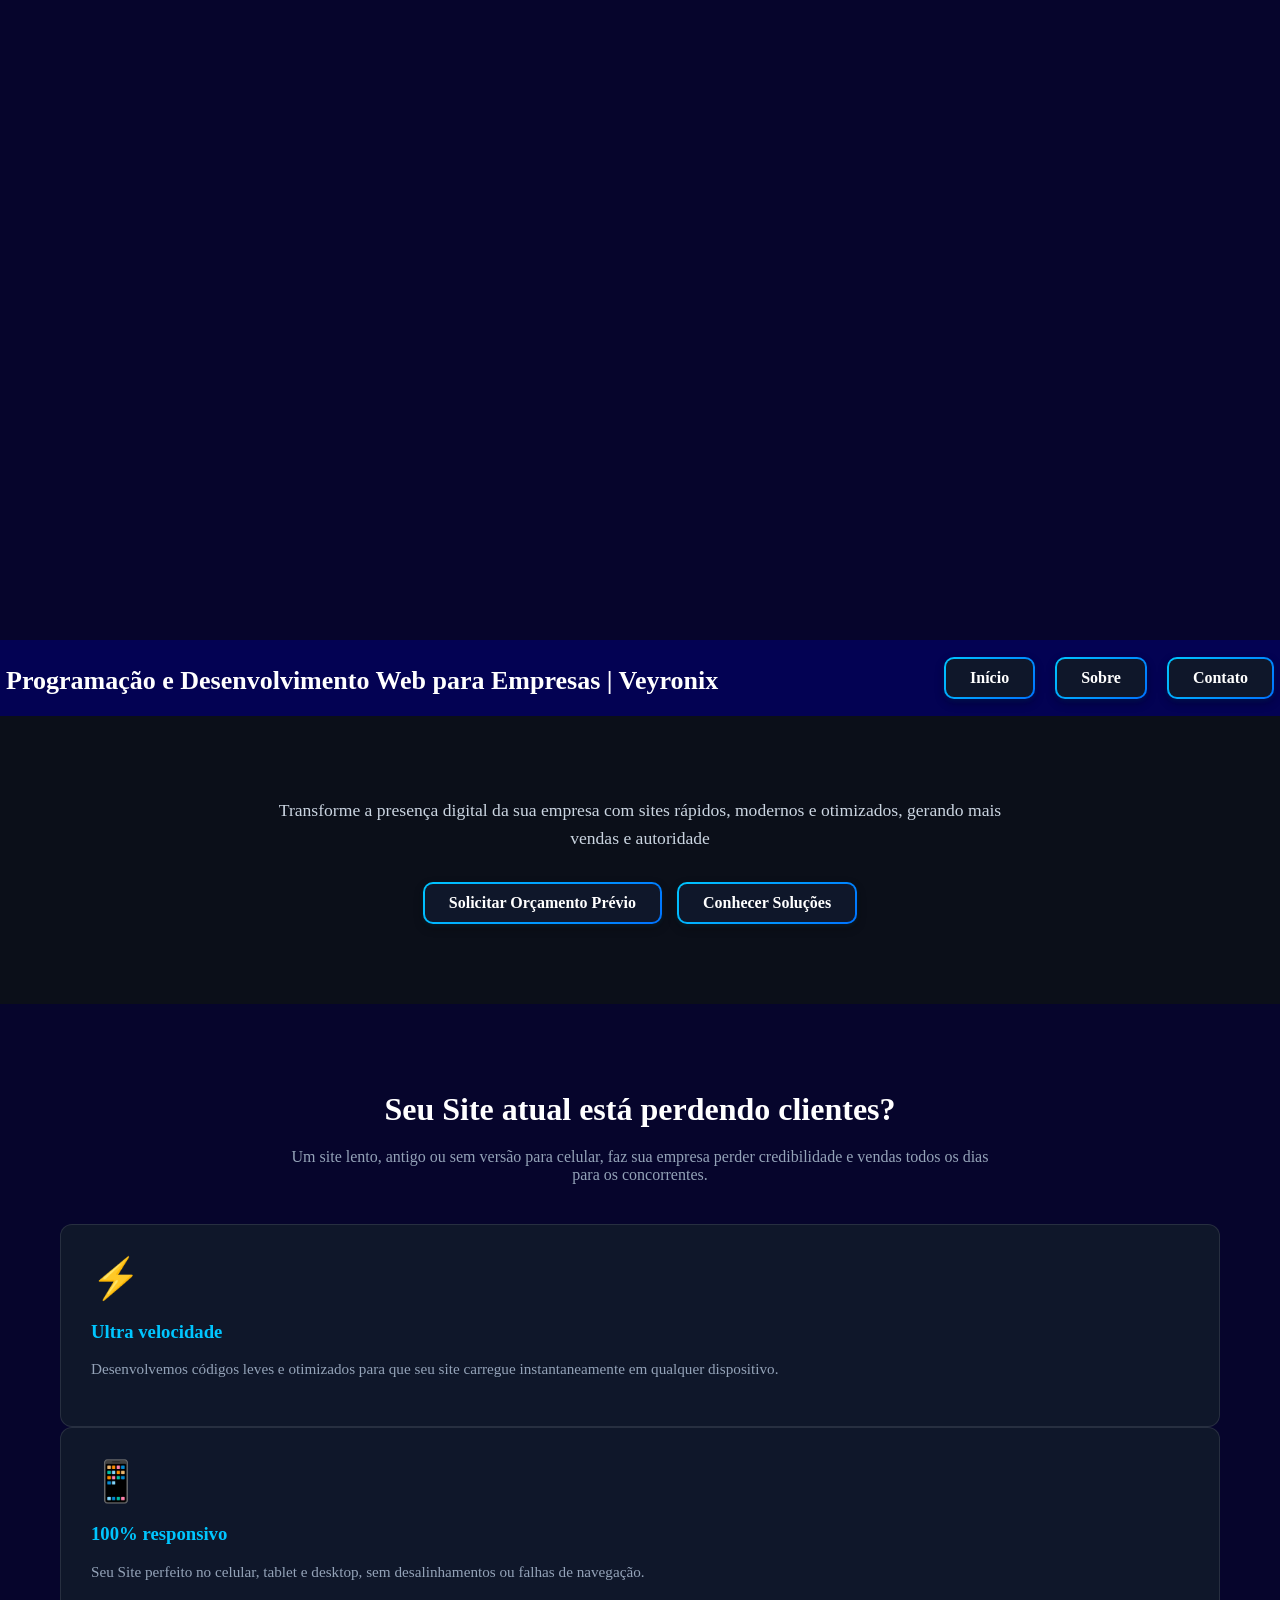
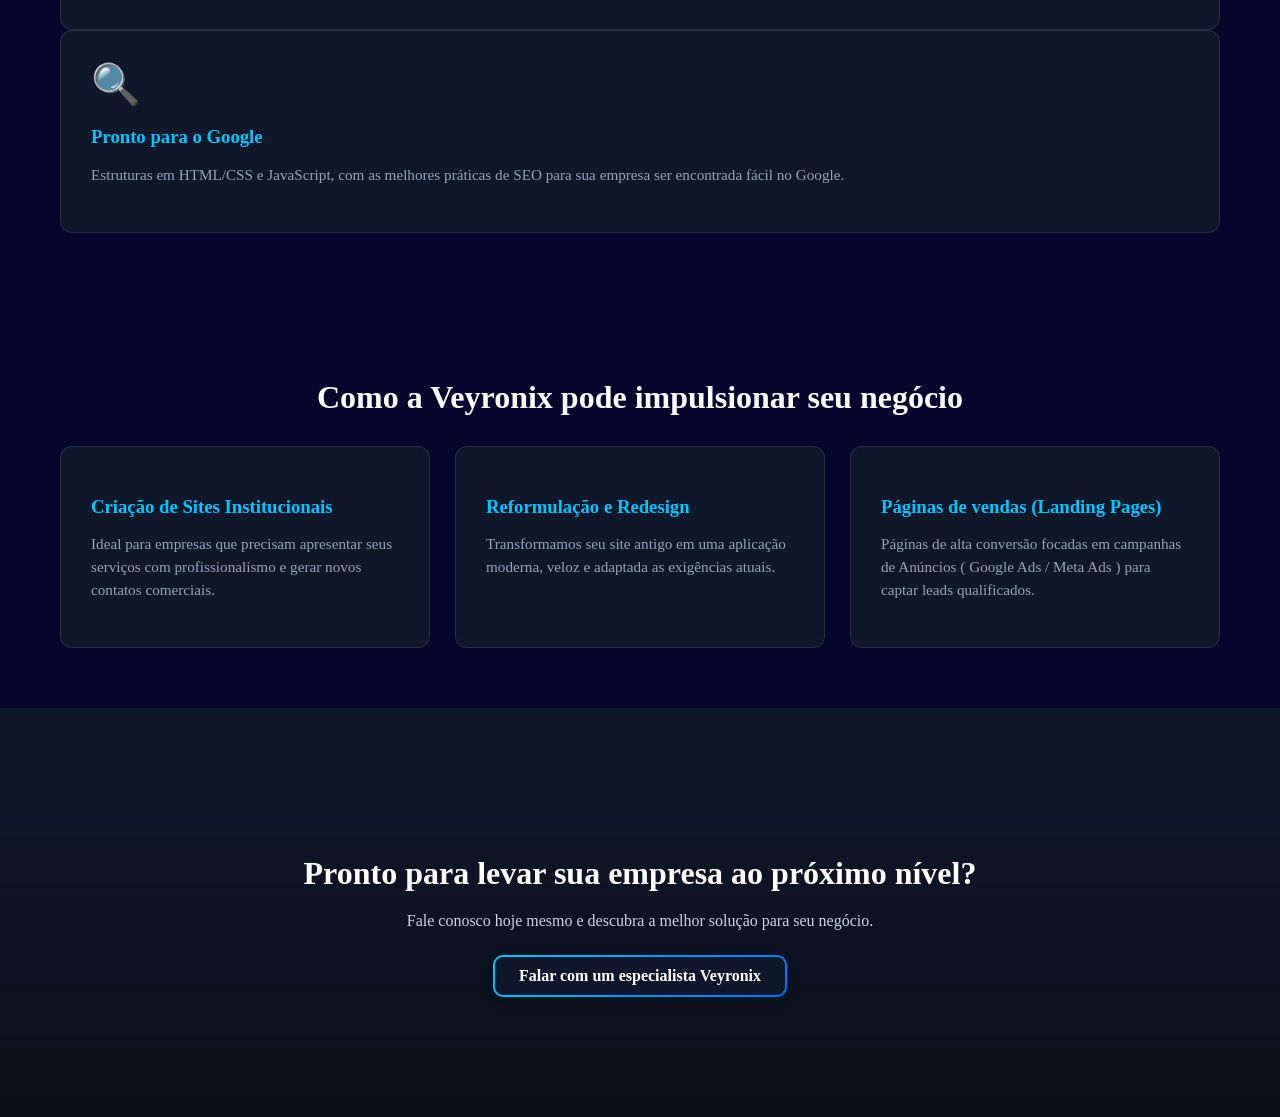
==== index.html @ aed16394 "Primeira versão Veyronix Performance" ====
<!DOCTYPE html>
<html lang="pt-br">

<head>
    <meta charset="UTF-8">
    <meta name="viewport" content="width=device-width, initial-scale=1.0">
    <meta name="description"
        content="A Veyronix é uma empresa especializada em criação de sites profissionais e programação web. Oferecemos soluções personalizadas para empresas que desejam se destacar online.">
    <title>Criação de Sites Profissionais e Programação Web | Veyronix</title>
    <link rel="stylesheet" href="./css/style.css">
</head>

<section>
    <div>
        <video src="./video/banner/veyronixperformance.mp4" autoplay muted loop class="banner-video"></video>

        <nav class="menu">
            <h1 class="menu-title">Programação e Desenvolvimento Web para Empresas | Veyronix</h1>
            <ul class="menu-list">
                <li><a href="./" class="btn-nav">Início</a></li>
                <li><a href="./sobre.html" class="btn-nav">Sobre</a></li>
                <li><a href="./contato.html" class="btn-nav">Contato</a></li>
            </ul>
        </nav>
    </div>
</section>
<section class="hero-section">
    <div class="hero-container">
        <p class="hero-subtitle">
            Transforme a presença digital da sua empresa com sites rápidos, modernos e otimizados, gerando mais vendas
            e autoridade
        </p>

        <div class="hero-buttons">
            <a href="https://wa.me/999999999" target="_blank" class="btn-hero">Solicitar Orçamento Prévio</a>
            <a href="#diferenciais" class="btn-outline">Conhecer Soluções</a>
        </div>
    </div>
</section>

<section class="problema-solucao">
    <div class="container">
        <h2>Seu Site atual está perdendo clientes?</h2>
        <p class="secao-descricao">
            Um site lento, antigo ou sem versão para celular, faz sua empresa perder credibilidade e vendas todos os
            dias para os concorrentes.
        </p>

        <div class="card">
            <div class="card-icon">⚡</div>
            <h3>Ultra velocidade</h3>
            <p>Desenvolvemos códigos leves e otimizados para que seu site carregue instantaneamente em qualquer
                dispositivo.</p>
        </div>

        <div class="card">
            <div class="card-icon">📱</div>
            <h3>100% responsivo</h3>
            <p>Seu Site perfeito no celular, tablet e desktop, sem desalinhamentos ou falhas de navegação.</p>
        </div>

        <div class="card">
            <div class="card-icon">🔍</div>
            <h3>Pronto para o Google</h3>
            <p>Estruturas em HTML/CSS e JavaScript, com as melhores práticas de SEO para sua empresa ser encontrada
                fácil no Google.</p>
        </div>
    </div>
    </div>
</section>

<section class="servicos" id="diferenciais">
    <div class="container">
        <h2>Como a Veyronix pode impulsionar seu negócio</h2>

        <div class="servicos-grid">
            <div class="servico-item">
                <h3>Criação de Sites Institucionais</h3>
                <p>Ideal para empresas que precisam apresentar seus serviços com profissionalismo e gerar novos contatos
                    comerciais.</p>
            </div>

            <div class="servico-item">
                <h3>Reformulação e Redesign</h3>
                <p>Transformamos seu site antigo em uma aplicação moderna, veloz e adaptada as exigências atuais.</p>
            </div>

            <div class="servico-item">
                <h3>Páginas de vendas (Landing Pages)</h3>
                <p>Páginas de alta conversão focadas em campanhas de Anúncios ( Google Ads / Meta Ads ) para captar
                    leads qualificados.</p>
            </div>
        </div>
    </div>
</section>

<section class="cta-final">
    <div class="container">
        <h2>Pronto para levar sua empresa ao próximo nível?</h2>
        <p>Fale conosco hoje mesmo e descubra a melhor solução para seu negócio.</p>
        <a href="https://wa.me/9999999" target="_blank" class="btn-hero">Falar com um especialista Veyronix</a>
    </div>
</section>

</html>
---- css/style.css ----
*,
*::before,
*::after {
    box-sizing: border-box;
}

body {
    margin: 0;
    padding: 0;
    background-color: rgb(6, 5, 44)
}

.banner-video {
    margin-top: 0;
    padding: 0;
    width: 100%;
    display: block;
}

.menu {
    display: flex;
    align-items: center;
    justify-content: space-between;
    width: 100%;
    margin-top: 0;
    padding: 0;
    background-color: rgb(3, 2, 83);
}

.menu-list {
    display: flex;
    list-style: none;
    margin: 0;
    padding: 0;
    padding-right: 6px;
    gap: 20px;
    color: white;
}

.menu-title {
    font-size: 26px;
    color: white;
    padding-left: 6px;
    margin-bottom: 20px;
}

.btn-outline {
    color: white;
    background-color: #0f172a;
    border: 2px solid transparent;

    background-image: linear-gradient(#0f172a, #0f172a), linear-gradient(135deg, #00c6ff, #0072ff);
    background-origin: border-box;
    background-clip: padding-box, border-box;

    padding: 10px 24px;
    border-radius: 10px;
    text-decoration: none;
    font-weight: 600;
    display: inline-block;

    box-shadow: 0 4px 10px rgba(0, 0, 0, 0.3), 0 2px 4px rgba(0, 198, 255, 0.1);

    transition: all 0.25s ease-in-out;
}

.btn-outline:hover {
    transform: translateY(-3px);

    box-shadow: 0 8px 20px rgba(0, 114, 255, 0.4), 0 0 12px rgba(0, 192, 255, 0.6);
}

.btn-hero {

    color: white;
    background-color: #0f172a;
    border: 2px solid transparent;

    background-image: linear-gradient(#0f172a, #0f172a), linear-gradient(135deg, #00c6ff, #0072ff);
    background-origin: border-box;
    background-clip: padding-box, border-box;

    padding: 10px 24px;
    border-radius: 10px;
    text-decoration: none;
    font-weight: 600;
    display: inline-block;

    box-shadow: 0 4px 10px rgba(0, 0, 0, 0.3), 0 2px 4px rgba(0, 198, 255, 0.1);

    transition: all 0.25s ease-in-out;

}

.btn-hero:hover {

    transform: translateY(-3px);

    box-shadow: 0 8px 20px rgba(0, 114, 255, 0.4), 0 0 12px rgba(0, 192, 255, 0.6);

}

.btn-nav {
    color: white;
    background-color: #0f172a;
    border: 2px solid transparent;

    background-image: linear-gradient(#0f172a, #0f172a), linear-gradient(135deg, #00c6ff, #0072ff);
    background-origin: border-box;
    background-clip: padding-box, border-box;

    padding: 10px 24px;
    border-radius: 10px;
    text-decoration: none;
    font-weight: 600;
    display: inline-block;

    box-shadow: 0 4px 10px rgba(0, 0, 0, 0.3), 0 2px 4px rgba(0, 198, 255, 0.1);

    transition: all 0.25s ease-in-out;


}

.btn-nav:hover {
    transform: translateY(-3px);

    box-shadow: 0 8px 20px rgba(0, 114, 255, 0.4), 0 0 12px rgba(0, 192, 255, 0.6);

}

.btn-nav:active {
    transform: translateY(-1px);
    box-shadow: 0 4px 10px rgba(0, 114, 255, 0.3);
}

@media (max-width: 768px) {
    .menu {
        width: 100%;
        flex-direction: column;
        padding: 10px;
    }

    .menu-title {
        font-size: 1.5rem;
    }

    .hero-buttons {
        flex-direction: column;
    }

    .btn-nav {
        flex-direction: column;
        width: 100%;
        gap: 10px;
        margin-top: 15px;
    }

    .btn-nav {
        display: block;
        text-align: center;
        width: 100%;
        box-sizing: border-box;
    }
}

/* Configurações Gerais de Seção */
.container {
    max-width: 1200px;
    margin: 0 auto;
    padding: 60px 20px;
}

h2 {
    text-align: center;
    font-size: 2rem;
    color: #ffffff;
    margin-bottom: 20px;
}

.secao-descricao {
    text-align: center;
    color: #94a3b8;
    max-width: 700px;
    margin: 0 auto 40px auto;
}

/* HERO SECTION (BANNER) */
.hero-section {
    padding: 80px 20px;
    text-align: center;
    background: #0b0f19;
    /* Fundo escuro ajustável */
}

.hero-title {
    font-size: 2.2rem;
    color: #ffffff;
    margin-bottom: 20px;
}

.hero-subtitle {
    font-size: 1.1rem;
    color: #cbd5e1;
    max-width: 750px;
    margin: 0 auto 30px auto;
    line-height: 1.6;
}

.hero-buttons {
    display: flex;
    justify-content: center;
    gap: 15px;
    flex-wrap: wrap;
}

/* CARDS E GRIDS */
.cards-grid,
.servicos-grid {
    display: grid;
    grid-template-columns: repeat(auto-fit, minmax(280px, 1fr));
    gap: 25px;
    margin-top: 30px;
}

.card,
.servico-item {
    background-color: #0f172a;
    border: 1px solid rgba(255, 255, 255, 0.1);
    border-radius: 12px;
    padding: 30px;
    transition: transform 0.3s ease;
}

.card:hover,
.servico-item:hover {
    transform: translateY(-5px);
    border-color: #00c6ff;
}

.card-icon {
    font-size: 2.5rem;
    margin-bottom: 15px;
}

.card h3,
.servico-item h3 {
    color: #00c6ff;
    margin-bottom: 10px;
}

.card p,
.servico-item p {
    color: #94a3b8;
    font-size: 0.95rem;
    line-height: 1.5;
}

/* CTA FINAL */
.cta-final {
    text-align: center;
    padding: 60px 20px;
    background: linear-gradient(180deg, #0f172a 0%, #0b0f19 100%);
    border-top: 1px solid rgba(255, 255, 255, 0.05);
}

.cta-final p {
    color: #cbd5e1;
    margin-bottom: 25px;
}
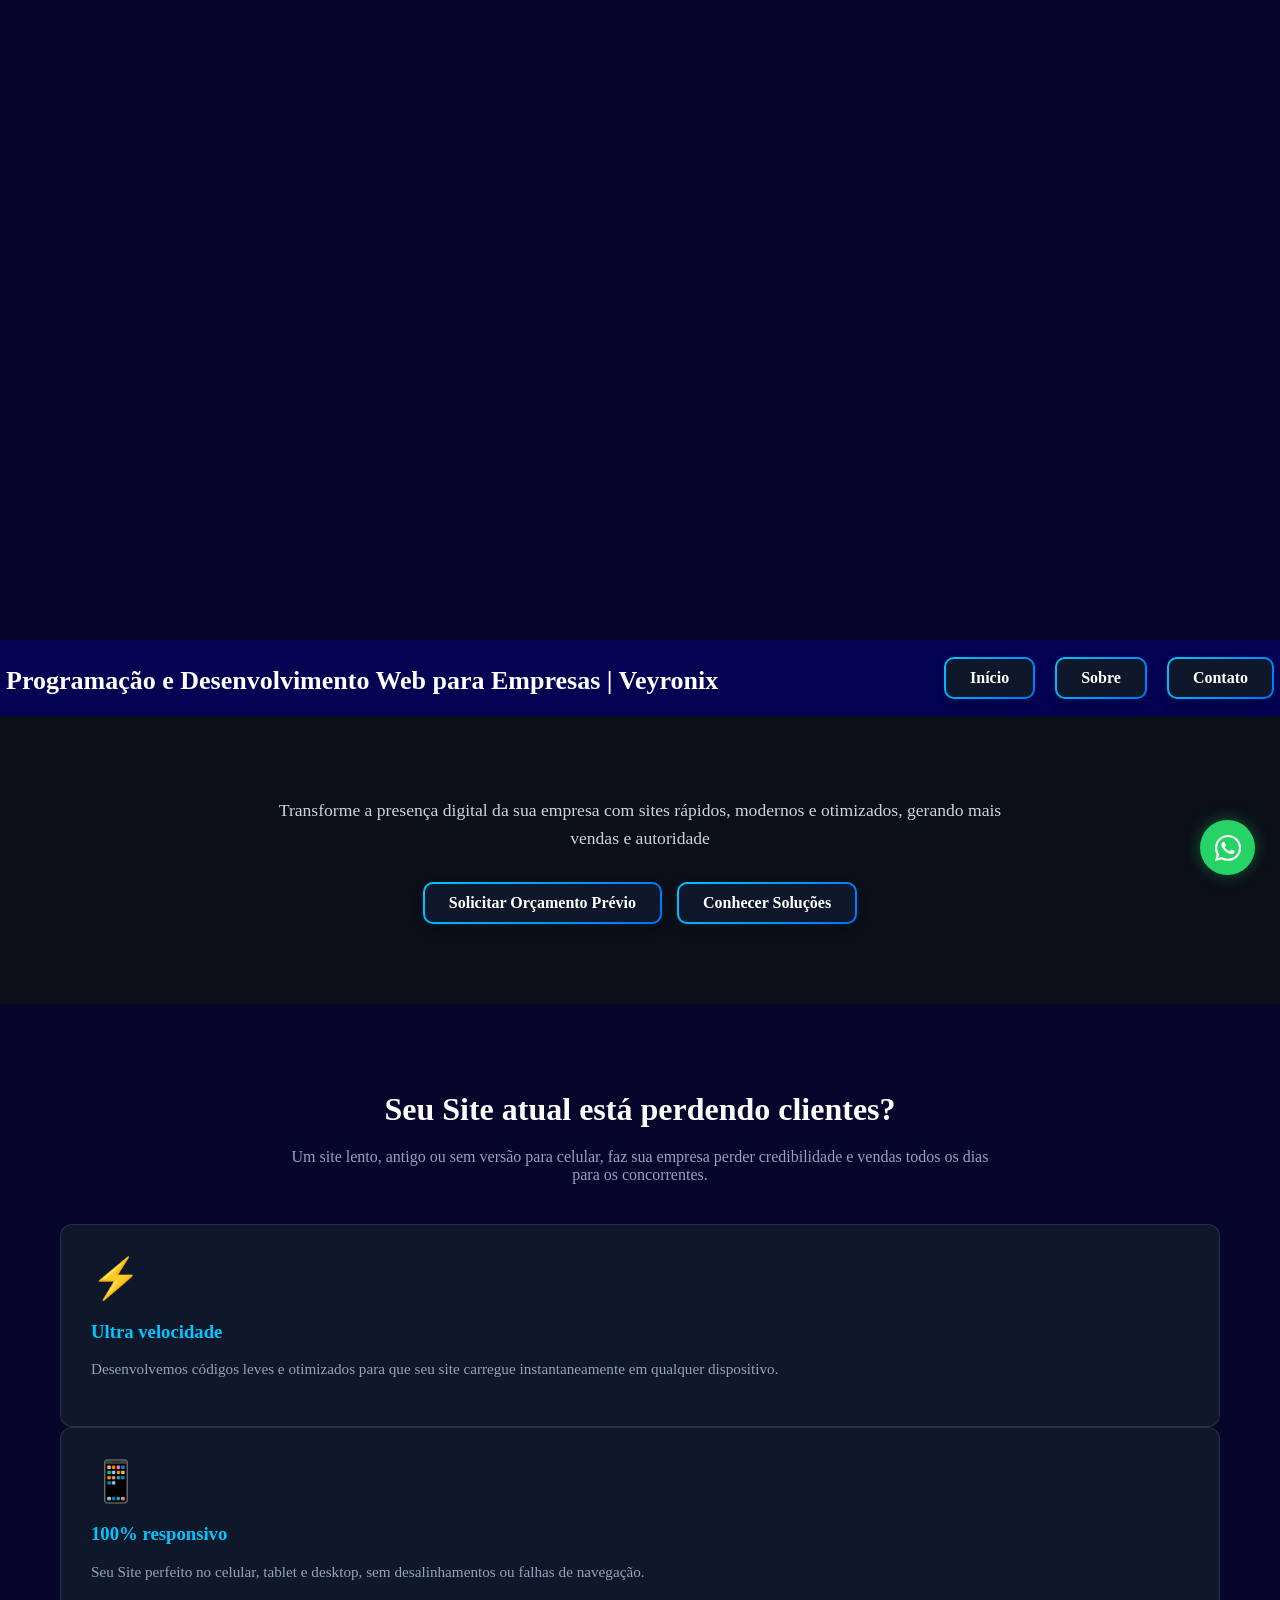
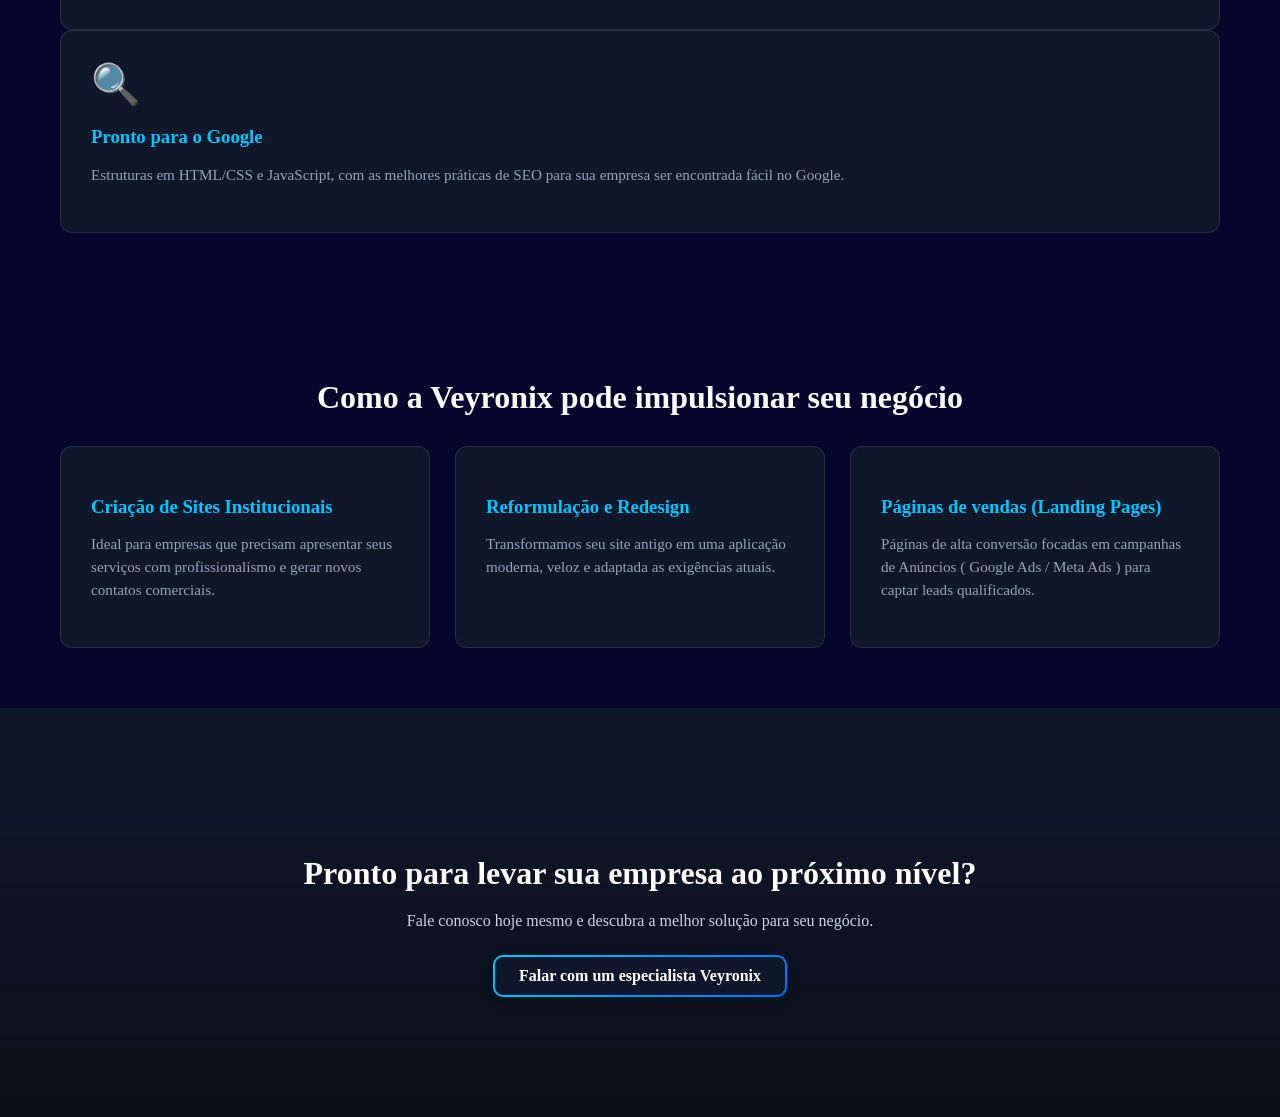
==== commit da618870: "atualização css" ====
--- a/index.html
+++ b/index.html
@@ -9,6 +9,8 @@
     <title>Criação de Sites Profissionais e Programação Web | Veyronix</title>
     <link rel="stylesheet" href="./css/style.css">
 </head>
+
+<body>
 
 <section>
     <div>
@@ -102,4 +104,17 @@
     </div>
 </section>
 
+<a href="https://wa.me/55DDDSEUNUMERO?text=Olá!%20Vim%20pelo%20site%20da%20Veyronix%20e%20gostaria%20de%20mais%20informações." 
+   class="whatsapp-float" 
+   target="_blank" 
+   rel="noopener noreferrer"
+   aria-label="Falar no WhatsApp">
+  
+  <span class="whatsapp-tooltip">Fale Conosco</span>
+  <svg class="whatsapp-icon" xmlns="http://www.w3.org/2000/svg" viewBox="0 0 448 512">
+    <path fill="currentColor" d="M380.9 97.1C339 55.1 283.2 32 223.9 32c-122.4 0-222 99.6-222 222 0 39.1 10.2 77.3 29.6 111L0 480l117.7-30.9c32.4 17.7 68.9 27 106.1 27h.1c122.3 0 224.1-99.6 224.1-222 0-59.3-25.2-115-67.1-157zm-157 341.6c-33.2 0-65.7-8.9-94-25.7l-6.7-4-69.8 18.3 18.6-68.1-4.4-7c-18.5-29.4-28.2-63.3-28.2-98.2 0-101.7 82.8-184.5 184.6-184.5 49.3 0 95.6 19.2 130.4 54.1 34.8 34.9 56.2 81.2 56.1 130.5 0 101.8-84.9 184.6-186.6 184.6zm101.2-138.2c-5.5-2.8-32.8-16.2-37.9-18-5.1-1.9-8.8-2.8-12.5 2.8-3.7 5.6-14.3 18-17.6 21.8-3.2 3.7-6.5 4.2-12 1.4-32.6-16.3-54-29.1-75.5-66-5.7-9.8 5.7-9.1 16.3-30.3 1.8-3.7.9-6.9-.5-9.7-1.4-2.8-12.5-30.1-17.1-41.2-4.5-10.8-9.1-9.3-12.5-9.5-3.2-.2-6.9-.2-10.6-.2-3.7 0-9.7 1.4-14.8 6.9-5.1 5.6-19.4 19-19.4 46.3 0 27.3 19.9 53.7 22.6 57.4 2.8 3.7 39.1 59.7 94.8 83.8 35.2 15.2 49 16.5 66.6 13.9 10.7-1.6 32.8-13.4 37.4-26.4 4.6-13 4.6-24.1 3.2-26.4-1.3-2.5-5-3.9-10.5-6.6z"/>
+  </svg>
+</a>
+
+</body>
 </html>
--- a/css/style.css
+++ b/css/style.css
@@ -135,6 +135,24 @@
 }
 
 @media (max-width: 768px) {
+
+    .whatsapp-float {
+        bottom: 20px;
+        right: 20px;
+        width: 50px;
+        height: 50px;
+    }
+
+    .whatsapp-icon {
+        width: 26px;
+        height: 26px;
+    }
+
+    /* Esconde o balão no celular para não atrapalhar o toque */
+    .whatsapp-tooltip {
+        display: none;
+    }
+
     .menu {
         width: 100%;
         flex-direction: column;
@@ -163,6 +181,8 @@
         box-sizing: border-box;
     }
 }
+
+
 
 /* Configurações Gerais de Seção */
 .container {
@@ -267,4 +287,120 @@
 .cta-final p {
     color: #cbd5e1;
     margin-bottom: 25px;
+}
+
+.container-about {
+    position: relative;
+    background: linear-gradient(145deg, #0d1322, #0b101d);
+    border: 1px solid rgba(0, 198, 255, 0.15);
+    border-radius: 16px;
+    padding: 40px 30px;
+    max-width: 800px;
+    margin: 35px auto;
+    text-align: center;
+    overflow: hidden;
+    transition: transform 0.3s ease, border-color 0.3s ease, box-shadow 0.3s ease;
+}
+
+.container-about:hover {
+    transform: translateY(-5px);
+    border-color: rgba(0, 198, 255, 0.4);
+    box-shadow: 0 10px 30px rgba(0, 198, 255, 0.12);
+}
+
+.container-about::before {
+    content: '';
+    position: absolute;
+    top: 0;
+    left: 50%;
+    transform: translateX(-50%);
+    width: 40%;
+    height: 2px;
+    background: linear-gradient(90deg, transparent, #00c6ff, transparent);
+}
+
+.h3-about {
+    color: #00c6ff;
+    font-size: 1.8rem;
+    font-weight: 700;
+    letter-spacing: 0.8px;
+    /* Estilo moderno e espaçado */
+    margin-bottom: 20px;
+    /* Brilho Neon na medida: 1 camada próxima e 1 camada difusa moderada */
+    text-shadow:
+        0 0 8px rgba(0, 198, 255, 0.6),
+        0 0 20px rgba(0, 198, 255, 0.25);
+}
+
+.text-about {
+    color: #e2e8f0;
+    /* Texto claro de alta legibilidade */
+    font-size: 1.05rem;
+    line-height: 1.7;
+    letter-spacing: 0.2px;
+    margin-bottom: 15px;
+}
+
+.text-about .highlight {
+    color: #38bdf8;
+    font-weight: 600;
+    text-shadow: 0 0 6px rgba(56, 189, 248, 0.5);
+}
+
+.text-about:last-child {
+    margin-bottom: 0;
+}
+
+/* Botão Flutuante do WhatsApp */
+.whatsapp-float {
+  position: fixed;
+  bottom: 25px;
+  right: 25px;
+  width: 55px;
+  height: 55px;
+  background-color: #25d366;
+  color: #fff;
+  border-radius: 50%;
+  display: flex;
+  align-items: center;
+  justify-content: center;
+  z-index: 9999;
+  box-shadow: 0 0 15px rgba(37, 211, 102, 0.4);
+  transition: transform 0.3s ease, box-shadow 0.3s ease;
+  text-decoration: none;
+}
+
+/* Ícone do SVG */
+.whatsapp-icon {
+  width: 30px;
+  height: 30px;
+}
+
+/* Efeito Hover com Brilho Neon Verde */
+.whatsapp-float:hover {
+  transform: scale(1.1);
+  box-shadow: 0 0 25px rgba(37, 211, 102, 0.8);
+}
+
+/* Balãozinho indicativo ao passar o mouse */
+.whatsapp-tooltip {
+  position: absolute;
+  right: 68px;
+  background-color: #0f172a;
+  color: #38bdf8;
+  padding: 6px 12px;
+  border-radius: 6px;
+  font-size: 0.85rem;
+  font-weight: 600;
+  white-space: nowrap;
+  border: 1px solid rgba(56, 189, 248, 0.3);
+  opacity: 0;
+  visibility: hidden;
+  transition: opacity 0.3s ease, visibility 0.3s ease;
+  pointer-events: none;
+}
+
+.whatsapp-float:hover .whatsapp-tooltip {
+  opacity: 1;
+  visibility: visible;
 }
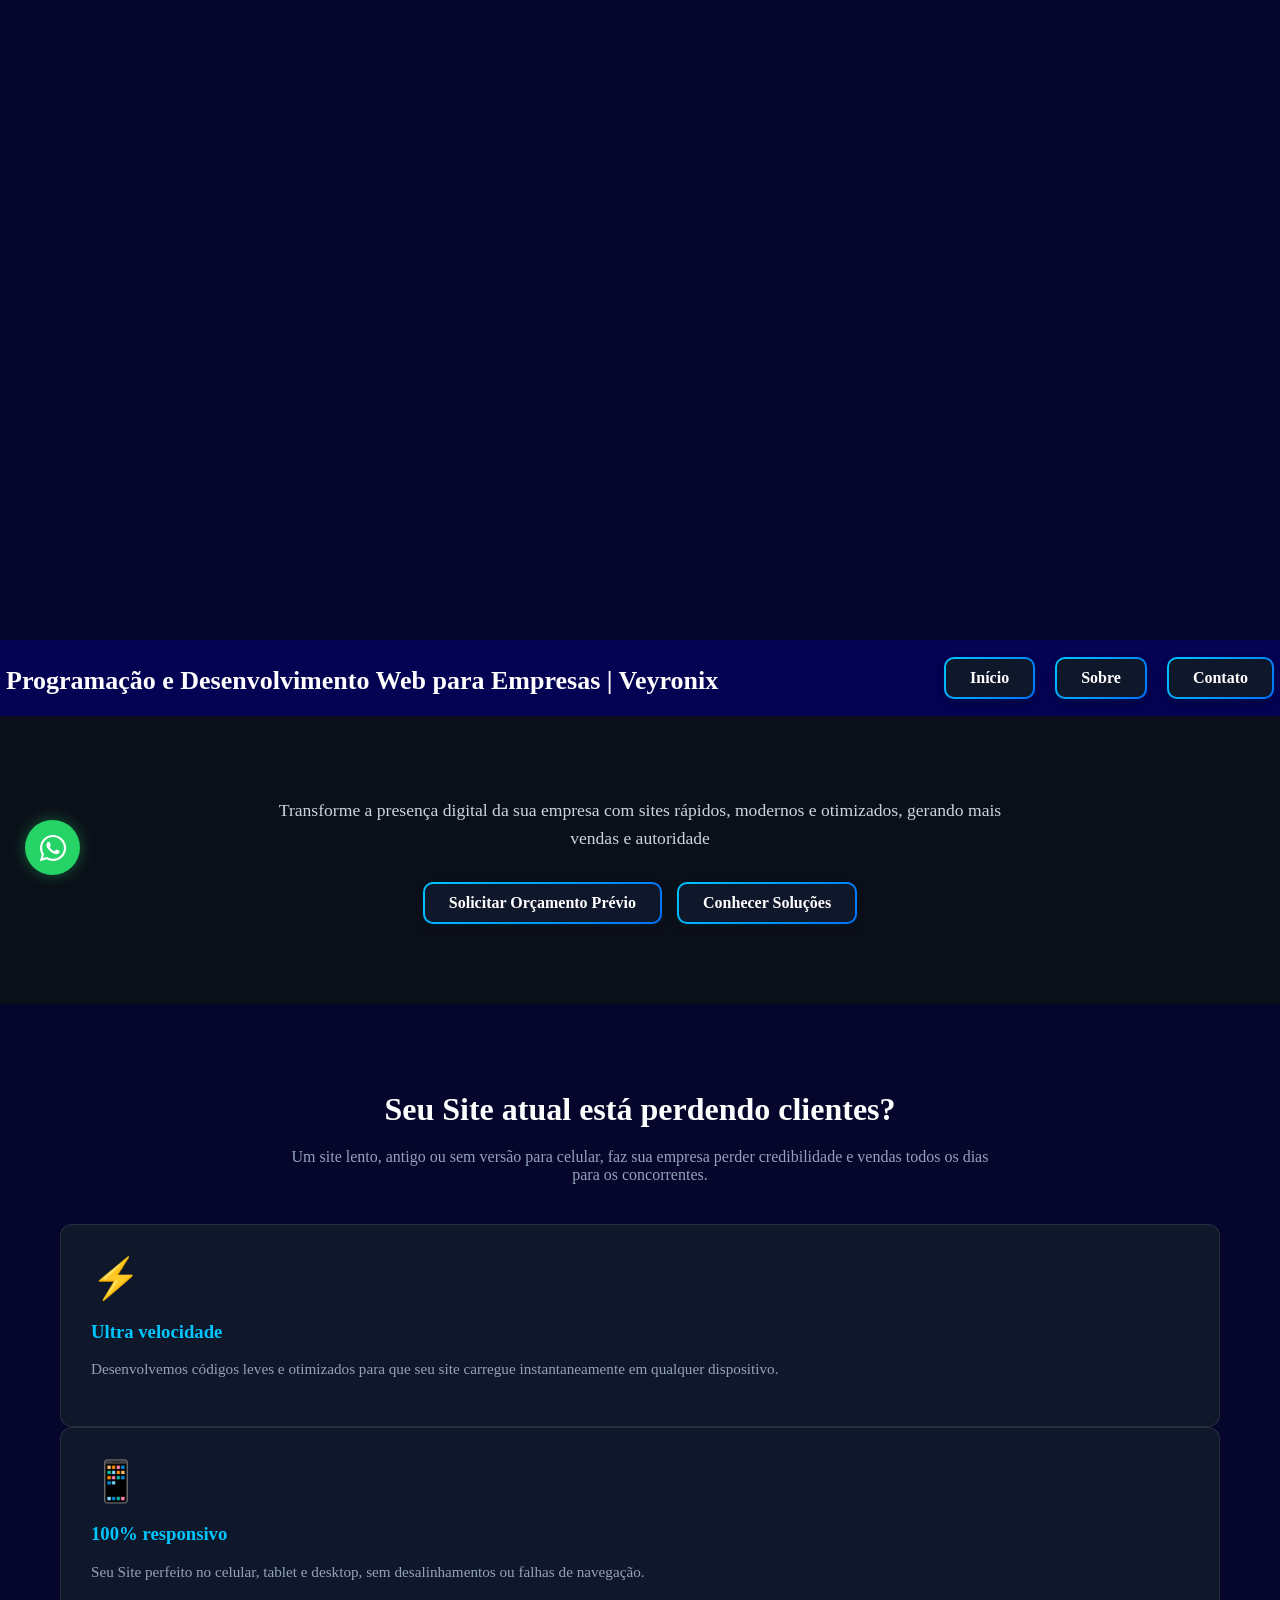
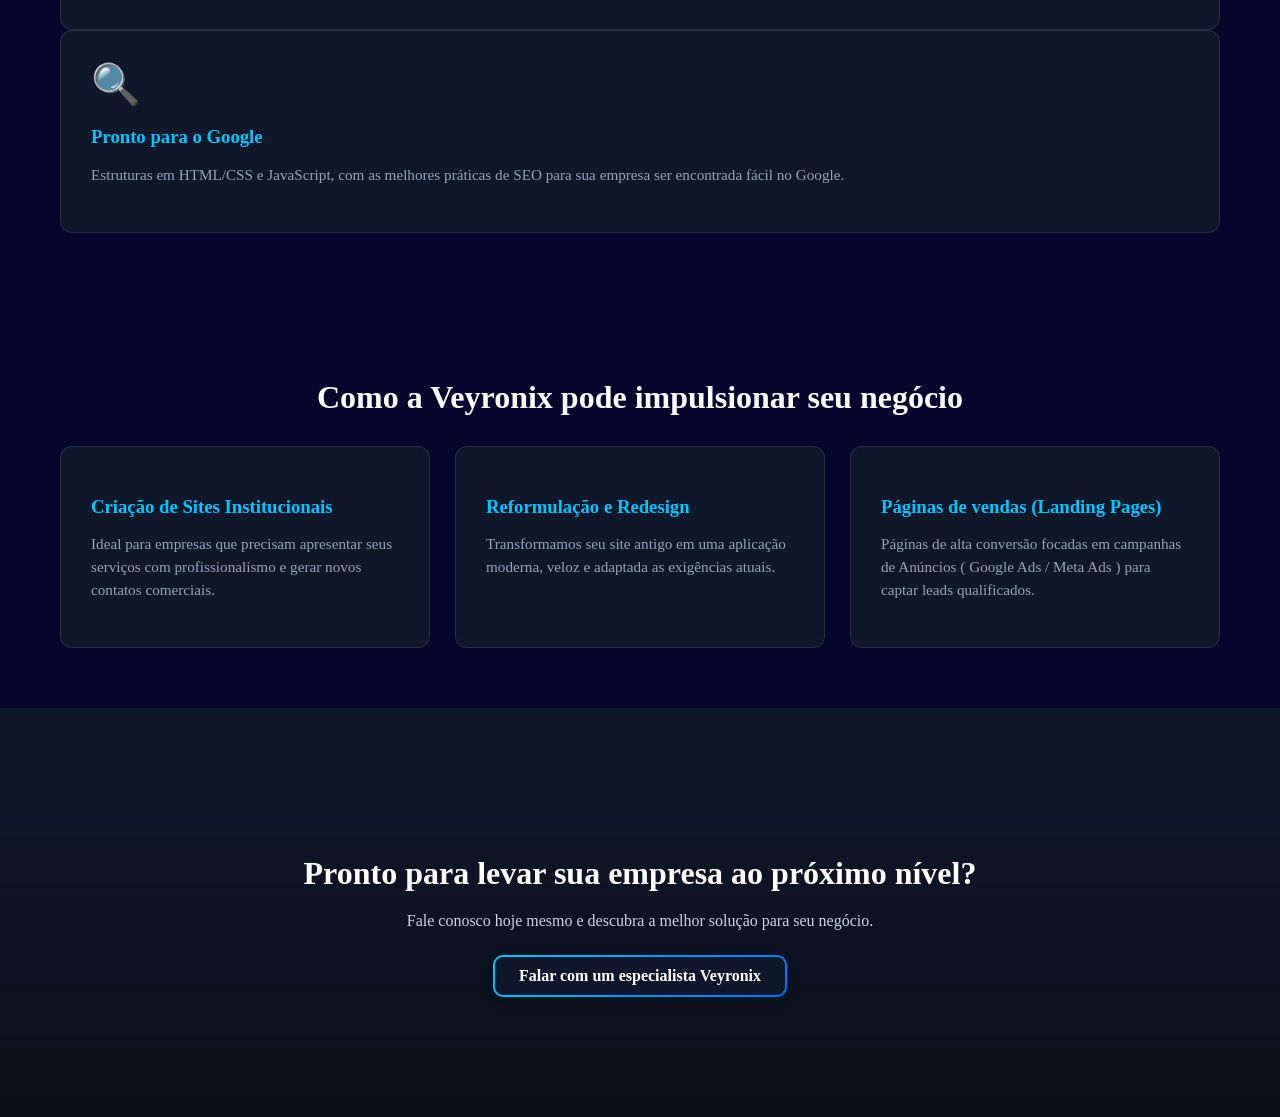
==== commit afcd6d26: "atualização css" ====
--- a/index.html
+++ b/index.html
@@ -100,11 +100,11 @@
     <div class="container">
         <h2>Pronto para levar sua empresa ao próximo nível?</h2>
         <p>Fale conosco hoje mesmo e descubra a melhor solução para seu negócio.</p>
-        <a href="https://wa.me/9999999" target="_blank" class="btn-hero">Falar com um especialista Veyronix</a>
+        <a href="https://wa.me/43991191307" target="_blank" class="btn-hero">Falar com um especialista Veyronix</a>
     </div>
 </section>
 
-<a href="https://wa.me/55DDDSEUNUMERO?text=Olá!%20Vim%20pelo%20site%20da%20Veyronix%20e%20gostaria%20de%20mais%20informações." 
+<a href="https://wa.me/5543991191307?text=Olá!%20Vim%20pelo%20site%20da%20Veyronix%20e%20gostaria%20de%20mais%20informações." 
    class="whatsapp-float" 
    target="_blank" 
    rel="noopener noreferrer"
--- a/css/style.css
+++ b/css/style.css
@@ -355,7 +355,8 @@
 .whatsapp-float {
   position: fixed;
   bottom: 25px;
-  right: 25px;
+  left: 25px; /* Altera de 'right' para 'left' */
+  /* mantenha todo o restante do CSS do botão igual */
   width: 55px;
   height: 55px;
   background-color: #25d366;
@@ -385,7 +386,7 @@
 /* Balãozinho indicativo ao passar o mouse */
 .whatsapp-tooltip {
   position: absolute;
-  right: 68px;
+  left: 68px;
   background-color: #0f172a;
   color: #38bdf8;
   padding: 6px 12px;
@@ -403,4 +404,10 @@
 .whatsapp-float:hover .whatsapp-tooltip {
   opacity: 1;
   visibility: visible;
+}
+
+#netlify-modal, 
+[data-netlify-deploy-id], 
+iframe[src*="netlify"] {
+  display: none !important;
 }
